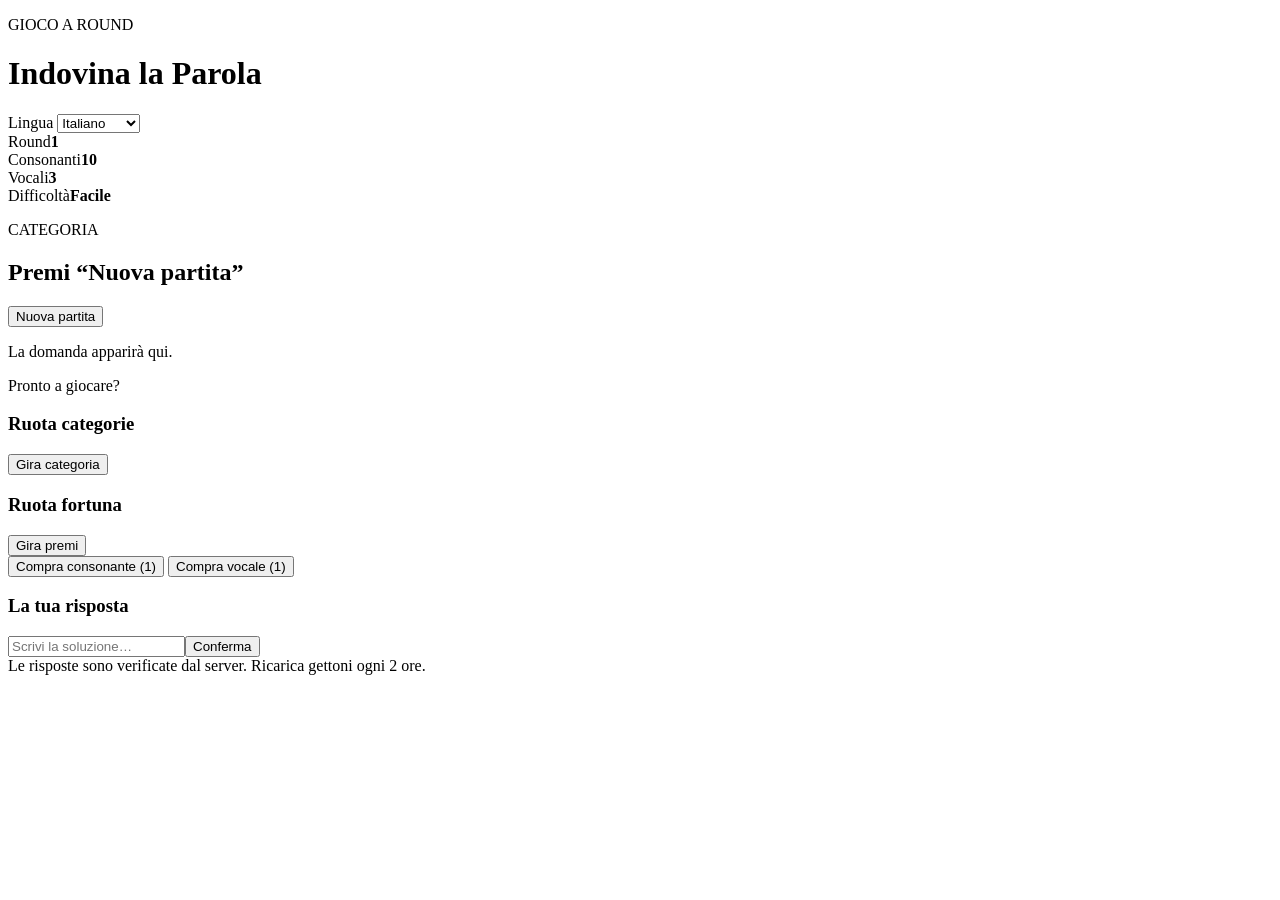
==== index.html @ fc0d2441 "Add game interface" ====
<!doctype html>
<html lang="it">
<head>
  <meta charset="utf-8">
  <meta name="viewport" content="width=device-width,initial-scale=1">
  <meta name="theme-color" content="#10172a">
  <title>Indovina la Parola</title>
  <link rel="stylesheet" href="style.css">
</head>
<body>
  <main class="shell">
    <header class="top">
      <div><p class="eyebrow">GIOCO A ROUND</p><h1>Indovina la Parola</h1></div>
      <label class="language">Lingua
        <select id="language">
          <option value="it">Italiano</option><option value="en">English</option>
          <option value="fr">Français</option><option value="es">Español</option>
          <option value="de">Deutsch</option><option value="pt">Português</option>
        </select>
      </label>
    </header>
    <section class="stats">
      <div class="stat"><span>Round</span><strong id="round">1</strong></div>
      <div class="stat"><span>Consonanti</span><strong id="consonants">10</strong></div>
      <div class="stat"><span>Vocali</span><strong id="vowels">3</strong></div>
      <div class="stat"><span>Difficoltà</span><strong id="difficulty">Facile</strong></div>
    </section>
    <section class="panel">
      <div class="section-head"><div><p class="eyebrow">CATEGORIA</p><h2 id="category">Premi “Nuova partita”</h2></div><button id="newGame" class="primary">Nuova partita</button></div>
      <p id="clue" class="clue">La domanda apparirà qui.</p>
      <div id="board" class="board" aria-label="Caselle della soluzione"></div>
      <p id="message" class="message" aria-live="polite">Pronto a giocare?</p>
    </section>
    <section class="panel controls">
      <div class="wheels">
        <div><h3>Ruota categorie</h3><button id="categorySpin" class="wheel">Gira categoria</button></div>
        <div><h3>Ruota fortuna</h3><button id="prizeSpin" class="wheel">Gira premi</button></div>
      </div>
      <div class="actions">
        <button id="buyConsonant">Compra consonante (1)</button>
        <button id="buyVowel">Compra vocale (1)</button>
      </div>
      <h3>La tua risposta</h3>
      <div id="keyboard" class="keyboard"></div>
      <form id="guessForm" class="guess"><input id="guess" autocomplete="off" placeholder="Scrivi la soluzione…" required><button class="primary">Conferma</button></form>
    </section>
    <footer>Le risposte sono verificate dal server. Ricarica gettoni ogni 2 ore.</footer>
  </main>
  <script src="app.js"></script>
</body>
</html>
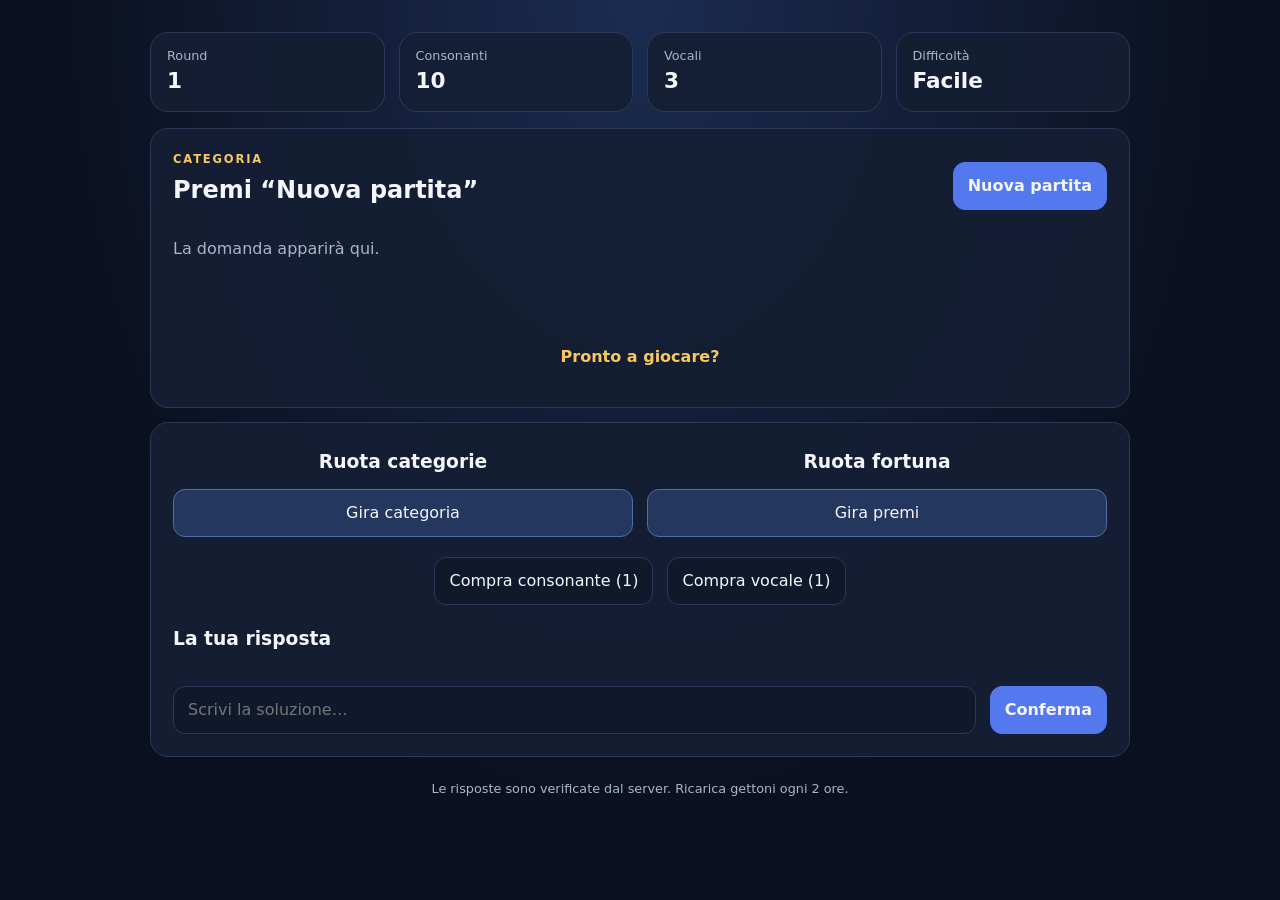
==== commit e7be6716: "Remove header from index.html Removed header section including title and language selection." ====
--- a/index.html
+++ b/index.html
@@ -9,16 +9,7 @@
 </head>
 <body>
   <main class="shell">
-    <header class="top">
-      <div><p class="eyebrow">GIOCO A ROUND</p><h1>Indovina la Parola</h1></div>
-      <label class="language">Lingua
-        <select id="language">
-          <option value="it">Italiano</option><option value="en">English</option>
-          <option value="fr">Français</option><option value="es">Español</option>
-          <option value="de">Deutsch</option><option value="pt">Português</option>
-        </select>
-      </label>
-    </header>
+    
     <section class="stats">
       <div class="stat"><span>Round</span><strong id="round">1</strong></div>
       <div class="stat"><span>Consonanti</span><strong id="consonants">10</strong></div>
--- a/style.css
+++ b/style.css
@@ -0,0 +1 @@
+:root{color-scheme:dark;--bg:#0b1020;--panel:#151e34;--line:#2b3958;--gold:#f6c85f;--text:#f4f6fb;--muted:#aab5ca;--blue:#5478ed}*{box-sizing:border-box}body{margin:0;background:radial-gradient(ellipse at top,#1b2c50,var(--bg) 65%);color:var(--text);font:16px/1.5 system-ui,sans-serif;min-height:100vh}.shell{width:min(100% - 28px,980px);margin:auto;padding:32px 0 24px}.top,.section-head,.stats,.wheels,.actions,.guess{display:flex;gap:14px;align-items:center;justify-content:space-between}.top{margin-bottom:24px}.eyebrow{color:var(--gold);font-size:.72rem;font-weight:800;letter-spacing:.16em;margin:0 0 4px}h1{font-size:clamp(1.8rem,5vw,3rem);margin:0}h2,h3{margin:.2rem 0 .8rem}.language{display:grid;gap:5px;color:var(--muted);font-size:.85rem}select,input,button{font:inherit;border:1px solid var(--line);border-radius:12px;padding:11px 14px;background:#10182b;color:var(--text)}button{cursor:pointer;transition:transform .15s,border-color .15s}button:hover{border-color:var(--gold);transform:translateY(-1px)}button:disabled{opacity:.4;cursor:not-allowed;transform:none}.primary{background:var(--blue);border-color:var(--blue);font-weight:750}.stats{display:grid;grid-template-columns:repeat(4,1fr);margin-bottom:16px}.stat,.panel{background:rgba(21,30,52,.94);border:1px solid var(--line);border-radius:18px}.stat{padding:13px 16px}.stat span{display:block;color:var(--muted);font-size:.8rem}.stat strong{font-size:1.35rem}.panel{padding:22px;margin:14px 0}.clue{color:var(--muted);min-height:28px}.board{display:flex;flex-wrap:wrap;gap:7px;justify-content:center;padding:24px 4px}.word{display:flex;gap:5px;margin:4px 9px}.tile{width:clamp(25px,5vw,48px);height:clamp(34px,7vw,56px);display:grid;place-items:center;background:#e8edf7;color:#111a2c;border-radius:7px;font-size:1.35rem;font-weight:900}.tile.blank{background:#344461;color:transparent}.tile.revealed{background:var(--gold);box-shadow:0 0 16px #f6c85f66}.message{min-height:24px;text-align:center;color:var(--gold);font-weight:700}.wheels>div{flex:1;text-align:center}.wheel{width:100%;background:#24375e;border-color:#526caa}.actions{justify-content:center;margin:20px 0}.keyboard{display:flex;flex-wrap:wrap;gap:7px;justify-content:center;margin:12px 0 20px}.keyboard button{min-width:40px;font-weight:800}.guess input{flex:1;min-width:0}.guess button{white-space:nowrap}footer{text-align:center;color:var(--muted);font-size:.8rem;margin:22px 0}@media(max-width:600px){.shell{padding-top:18px}.top{align-items:flex-start}.stats{grid-template-columns:repeat(2,1fr)}.panel{padding:16px}.section-head{align-items:flex-start;flex-direction:column}.wheels{flex-direction:column}.wheels>div{width:100%}.actions{flex-direction:column}.actions button{width:100%}.guess{align-items:stretch;flex-direction:column}}
